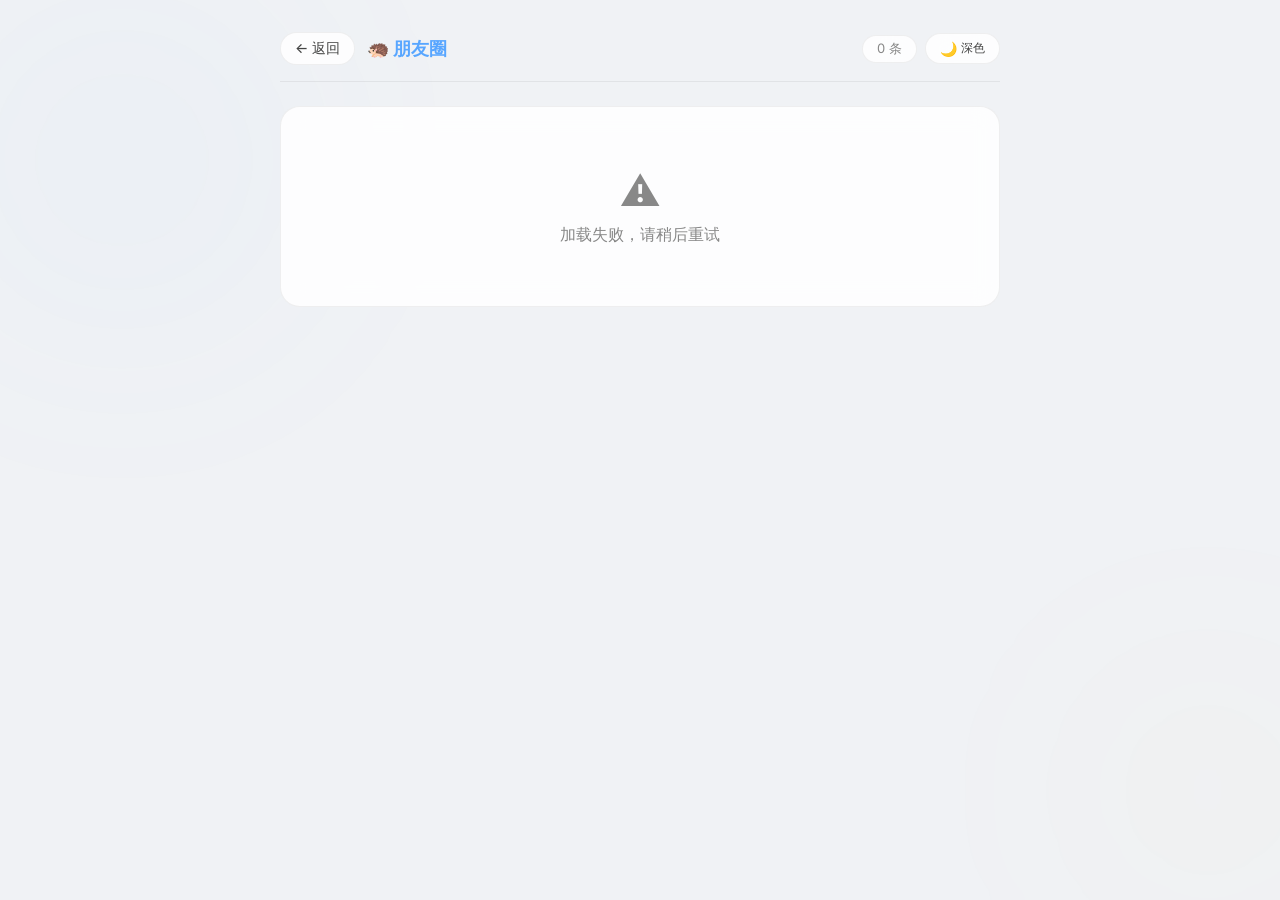
==== FriendQuan.html @ 76ad2bd4 "Add files via upload" ====
<!DOCTYPE html>
<html lang="zh-CN">
<head>
    <meta charset="UTF-8" />
    <meta name="viewport" content="width=device-width, initial-scale=1.0, maximum-scale=1.0, user-scalable=yes" />
    <title>朋友圈</title>

    <link rel="preconnect" href="https://fonts.googleapis.com" />
    <link rel="preconnect" href="https://fonts.gstatic.com" crossorigin />
    <link href="https://fonts.googleapis.com/css2?family=Inter:opsz,wght@14..32,400;14..32,500;14..32,600;14..32,700&display=swap" rel="stylesheet" />

    <script src="https://cdnjs.cloudflare.com/ajax/libs/gsap/3.12.5/gsap.min.js" defer></script>
    <script src="https://cdnjs.cloudflare.com/ajax/libs/gsap/3.12.5/ScrollTrigger.min.js" defer></script>

    <style>
        /* ================================================================
           深色/浅色模式
        ================================================================ */
        :root {
            --bg-body: #f0f2f5;
            --bg-card: rgba(255, 255, 255, 0.85);
            --bg-card-hover: rgba(255, 255, 255, 0.95);
            --text-primary: #1a1a2e;
            --text-secondary: #444;
            --text-muted: #888;
            --border-color: rgba(0, 0, 0, 0.06);
            --shadow-card: 0 4px 16px rgba(0, 0, 0, 0.04);
            --shadow-hover: 0 8px 32px rgba(0, 0, 0, 0.08);
            --radius-lg: 20px;
            --radius-md: 14px;
            --transition-base: 0.25s cubic-bezier(0.4, 0, 0.2, 1);
            --transition-spring: 0.6s cubic-bezier(0.34, 1.56, 0.64, 1);
            --accent: #58a6ff;
            --glass-border: rgba(255, 255, 255, 0.5);
            /* 置顶标签（微信风格） */
            --pinned-tag-bg: rgba(0, 0, 0, 0.06);
            --pinned-tag-text: #888;
        }

        [data-theme="dark"] {
            --bg-body: #0a0a0f;
            --bg-card: rgba(255, 255, 255, 0.05);
            --bg-card-hover: rgba(255, 255, 255, 0.08);
            --text-primary: #ffffff;
            --text-secondary: rgba(255, 255, 255, 0.75);
            --text-muted: rgba(255, 255, 255, 0.4);
            --border-color: rgba(255, 255, 255, 0.06);
            --shadow-card: 0 4px 16px rgba(0, 0, 0, 0.3);
            --shadow-hover: 0 8px 32px rgba(0, 0, 0, 0.5);
            --glass-border: rgba(255, 255, 255, 0.06);
            --pinned-tag-bg: rgba(255, 255, 255, 0.06);
            --pinned-tag-text: rgba(255, 255, 255, 0.4);
        }

        /* ================================================================
           全局
        ================================================================ */
        * {
            margin: 0;
            padding: 0;
            box-sizing: border-box;
        }

        body {
            font-family: 'Inter', -apple-system, 'PingFang SC', 'Segoe UI', Roboto, sans-serif;
            background: var(--bg-body);
            color: var(--text-primary);
            min-height: 100vh;
            padding: 20px 16px 60px;
            transition: background 0.5s ease, color 0.5s ease;
            -webkit-font-smoothing: antialiased;
            overflow-x: hidden;
        }

        /* ===== 动态光晕背景 ===== */
        .bg-glow {
            position: fixed;
            top: 0;
            left: 0;
            width: 100%;
            height: 100%;
            z-index: 0;
            pointer-events: none;
        }
        .bg-glow::before,
        .bg-glow::after {
            content: '';
            position: absolute;
            border-radius: 50%;
            filter: blur(120px);
            opacity: 0.5;
            transition: all 2s ease;
        }
        .bg-glow::before {
            width: 500px;
            height: 500px;
            top: -10%;
            left: -10%;
            background: radial-gradient(circle, rgba(88, 166, 255, 0.12) 0%, transparent 70%);
        }
        .bg-glow::after {
            width: 400px;
            height: 400px;
            bottom: -10%;
            right: -10%;
            background: radial-gradient(circle, rgba(255, 180, 60, 0.08) 0%, transparent 70%);
        }
        [data-theme="dark"] .bg-glow::before {
            background: radial-gradient(circle, rgba(88, 166, 255, 0.18) 0%, transparent 70%);
        }
        [data-theme="dark"] .bg-glow::after {
            background: radial-gradient(circle, rgba(255, 180, 60, 0.10) 0%, transparent 70%);
        }

        /* ===== 容器 ===== */
        .container {
            position: relative;
            z-index: 1;
            max-width: 720px;
            margin: 0 auto;
        }

        /* ===== 顶部导航 ===== */
        .header {
            display: flex;
            align-items: center;
            justify-content: space-between;
            gap: 12px;
            padding: 12px 0 16px;
            border-bottom: 1px solid var(--border-color);
            margin-bottom: 24px;
            transition: border-color 0.5s ease;
        }

        .header-left {
            display: flex;
            align-items: center;
            gap: 12px;
        }
        .header-left .back-link {
            color: var(--text-secondary);
            text-decoration: none;
            font-size: 14px;
            font-weight: 500;
            padding: 6px 14px;
            border-radius: 30px;
            background: var(--bg-card);
            border: 1px solid var(--border-color);
            transition: all var(--transition-base);
            backdrop-filter: blur(12px);
        }
        .header-left .back-link:hover {
            background: var(--bg-card-hover);
            border-color: var(--accent);
        }
        .header-left .logo {
            font-size: 18px;
            font-weight: 700;
            color: var(--text-primary);
            transition: color 0.5s ease;
        }
        .header-left .logo span {
            color: var(--accent);
        }

        .header-right {
            display: flex;
            align-items: center;
            gap: 8px;
        }

        .theme-toggle {
            background: var(--bg-card);
            border: 1px solid var(--border-color);
            border-radius: 30px;
            padding: 6px 14px;
            cursor: pointer;
            font-size: 14px;
            color: var(--text-secondary);
            transition: all var(--transition-base);
            font-family: inherit;
            display: flex;
            align-items: center;
            gap: 4px;
            backdrop-filter: blur(12px);
        }
        .theme-toggle:hover {
            background: var(--bg-card-hover);
            border-color: var(--accent);
        }
        .theme-toggle:active {
            transform: scale(0.93);
        }
        .theme-toggle .theme-label {
            font-size: 12px;
            font-weight: 500;
        }

        .count-badge {
            font-size: 13px;
            color: var(--text-muted);
            background: var(--bg-card);
            padding: 4px 14px;
            border-radius: 30px;
            border: 1px solid var(--border-color);
            transition: all 0.5s ease;
            backdrop-filter: blur(12px);
        }

        /* ================================================================
           朋友圈列表
        ================================================================ */
        .feed-list {
            display: flex;
            flex-direction: column;
            gap: 16px;
        }

        /* ===== 卡片样式（玻璃拟态 + 微信风格置顶） ===== */
        .feed-item {
            background: var(--bg-card);
            border: 1px solid var(--border-color);
            border-radius: var(--radius-lg);
            padding: 20px 22px;
            backdrop-filter: blur(20px);
            -webkit-backdrop-filter: blur(20px);
            box-shadow: var(--shadow-card);
            transition: all var(--transition-spring);
            cursor: pointer;
            position: relative;
        }
        .feed-item:hover {
            transform: translateY(-4px);
            box-shadow: var(--shadow-hover);
            border-color: var(--accent);
        }
        .feed-item:active {
            transform: scale(0.98);
            transition-duration: 0.08s;
        }

        /* ===== 置顶样式：微信风格标签（非黄线） ===== */
        .feed-item.pinned {
            /* 去掉黄线 */
        }
        .feed-item .pinned-tag {
            font-size: 11px;
            font-weight: 500;
            color: var(--pinned-tag-text);
            background: var(--pinned-tag-bg);
            padding: 1px 12px;
            border-radius: 12px;
            letter-spacing: 0.3px;
            display: inline-block;
            margin-right: 6px;
            transition: all 0.5s ease;
            border: 1px solid var(--border-color);
        }

        /* ===== 卡片头部 ===== */
        .feed-item .feed-header {
            display: flex;
            align-items: center;
            gap: 12px;
            margin-bottom: 8px;
        }
        .feed-item .feed-header .avatar {
            width: 44px;
            height: 44px;
            border-radius: 50%;
            object-fit: cover;
            background: var(--bg-body);
            border: 1px solid var(--border-color);
            flex-shrink: 0;
        }
        .feed-item .feed-header .meta {
            flex: 1;
            min-width: 0;
        }
        .feed-item .feed-header .meta .name {
            font-size: 15px;
            font-weight: 600;
            color: var(--text-primary);
            transition: color 0.5s ease;
        }
        .feed-item .feed-header .meta .date {
            font-size: 12px;
            color: var(--text-muted);
            transition: color 0.5s ease;
        }

        /* ===== 卡片标题（置顶标签在这里） ===== */
        .feed-item .feed-title {
            font-size: 17px;
            font-weight: 600;
            color: var(--text-primary);
            margin-bottom: 4px;
            transition: color 0.5s ease;
            display: flex;
            align-items: center;
            gap: 6px;
            flex-wrap: wrap;
        }

        /* ===== 卡片内容 ===== */
        .feed-item .feed-content {
            font-size: 15px;
            line-height: 1.8;
            color: var(--text-secondary);
            transition: color 0.5s ease;
            white-space: pre-wrap;
            word-break: break-word;
        }
        .feed-item .feed-content img {
            max-width: 100%;
            border-radius: var(--radius-md);
            margin: 6px 0;
        }

        /* ===== 媒体网格 ===== */
        .feed-item .feed-media {
            display: grid;
            grid-template-columns: repeat(3, 1fr);
            gap: 4px;
            margin-top: 12px;
        }
        .feed-item .feed-media.one {
            grid-template-columns: 1fr;
        }
        .feed-item .feed-media.two {
            grid-template-columns: 1fr 1fr;
        }
        .feed-item .feed-media img,
        .feed-item .feed-media video {
            width: 100%;
            aspect-ratio: 1 / 1;
            object-fit: cover;
            border-radius: var(--radius-sm);
            background: var(--bg-body);
            cursor: pointer;
            transition: transform var(--transition-base);
        }
        .feed-item .feed-media img:hover,
        .feed-item .feed-media video:hover {
            transform: scale(1.02);
        }

        /* ===== 修改标记 ===== */
        .feed-item .feed-modified {
            font-size: 12px;
            color: var(--text-muted);
            margin-top: 8px;
            transition: color 0.5s ease;
        }

        /* ================================================================
           空状态
        ================================================================ */
        .empty-state {
            text-align: center;
            padding: 60px 20px;
            color: var(--text-muted);
            background: var(--bg-card);
            border: 1px solid var(--border-color);
            border-radius: var(--radius-lg);
            backdrop-filter: blur(12px);
            transition: all 0.5s ease;
        }
        .empty-state .empty-icon {
            font-size: 40px;
            margin-bottom: 8px;
        }

        /* ================================================================
           图片模态框
        ================================================================ */
        .img-modal {
            display: none;
            position: fixed;
            top: 0;
            left: 0;
            width: 100%;
            height: 100%;
            background: rgba(0, 0, 0, 0.88);
            backdrop-filter: blur(20px);
            z-index: 9999;
            align-items: center;
            justify-content: center;
            cursor: pointer;
            padding: 20px;
        }
        .img-modal.active {
            display: flex;
        }
        .img-modal img {
            max-width: 90%;
            max-height: 85%;
            object-fit: contain;
            border-radius: var(--radius-sm);
            animation: modalZoom 0.35s cubic-bezier(0.22, 1, 0.36, 1);
        }
        @keyframes modalZoom {
            from {
                opacity: 0;
                transform: scale(0.92);
            }
            to {
                opacity: 1;
                transform: scale(1);
            }
        }
        .img-modal .close-hint {
            position: fixed;
            bottom: 30px;
            left: 50%;
            transform: translateX(-50%);
            color: rgba(255, 255, 255, 0.3);
            font-size: 13px;
        }

        /* ================================================================
           GSAP 初始隐藏
        ================================================================ */
        .reveal {
            opacity: 0;
            transform: translateY(40px);
        }

        /* ================================================================
           响应式
        ================================================================ */
        @media (max-width: 600px) {
            body {
                padding: 12px 10px 40px;
            }
            .header {
                padding: 8px 0 12px;
            }
            .header-left .logo {
                font-size: 15px;
            }
            .header-left .back-link {
                font-size: 12px;
                padding: 4px 10px;
            }
            .theme-toggle {
                padding: 4px 10px;
                font-size: 12px;
            }
            .theme-toggle .theme-label {
                font-size: 10px;
            }
            .count-badge {
                font-size: 11px;
                padding: 3px 10px;
            }
            .feed-item {
                padding: 14px 16px;
            }
            .feed-item .feed-title {
                font-size: 15px;
            }
            .feed-item .feed-content {
                font-size: 14px;
            }
            .feed-item .feed-media {
                grid-template-columns: repeat(3, 1fr);
            }
            .feed-item .feed-media.one {
                grid-template-columns: 1fr;
            }
            .feed-item .feed-media.two {
                grid-template-columns: 1fr 1fr;
            }
            .feed-item .feed-header .avatar {
                width: 36px;
                height: 36px;
            }
            .feed-item .pinned-tag {
                font-size: 10px;
                padding: 0px 10px;
            }
        }
        @media (max-width: 400px) {
            .feed-item .feed-title {
                font-size: 14px;
            }
            .feed-item .feed-content {
                font-size: 13px;
            }
        }

        @media (prefers-reduced-motion: reduce) {
            * {
                animation-duration: 0.01ms !important;
                transition-duration: 0.01ms !important;
            }
            .reveal {
                opacity: 1 !important;
                transform: none !important;
            }
        }
    </style>
</head>
<body>

    <!-- ===== 动态光晕背景 ===== -->
    <div class="bg-glow"></div>

    <!-- ===== 容器 ===== -->
    <div class="container">

        <!-- ===== 顶部导航 ===== -->
        <header class="header">
            <div class="header-left">
                <a class="back-link" href="index.html">← 返回</a>
                <div class="logo">🦔 <span>朋友圈</span></div>
            </div>
            <div class="header-right">
                <span class="count-badge" id="countBadge">0 条</span>
                <button class="theme-toggle" id="themeToggle">
                    <span id="themeIcon">🌙</span>
                    <span class="theme-label" id="themeLabel">深色</span>
                </button>
            </div>
        </header>

        <!-- ===== 朋友圈列表 ===== -->
        <div class="feed-list" id="feedList">
            <div class="empty-state">
                <div class="empty-icon">📭</div>
                <div>加载中...</div>
            </div>
        </div>

    </div>

    <!-- ===== 图片模态框 ===== -->
    <div class="img-modal" id="imgModal" onclick="closeImgModal()">
        <img id="modalImg" src="" alt="查看大图" />
        <div class="close-hint">点击任意处关闭</div>
    </div>

    <script>
        // ================================================================
        // 配置
        // ================================================================
        const BLOG_REPO = 'xiaociwei01/CiweiBlog';
        const DETAIL_PAGE = 'https://xiaociwei01.github.io/CiweiBlog/Xiangqingye.html';
        const THEME_KEY = 'ciwei_home_theme';
        const AVATAR_URL = 'https://xiaociwei01.github.io/CiweiHome/ciweitouxiang.jpg';
        const NICKNAME = 'LouFoong';

        // ================================================================
        // DOM 引用
        // ================================================================
        const $ = id => document.getElementById(id);
        const feedList = $('feedList');

        // ================================================================
        // 工具函数
        // ================================================================
        function buildCdnUrl(path) {
            if (!path) return '';
            if (path.startsWith('http://') || path.startsWith('https://')) return path;
            const localImages = ['ciweitouxiang.jpg', 'wechat_qr.jpg', 'qq_qr.jpg'];
            if (localImages.includes(path)) {
                return `https://xiaociwei01.github.io/CiweiHome/${path}`;
            }
            return `https://cdn.jsdelivr.net/gh/${BLOG_REPO}@main/${path}`;
        }

        function formatDate(dateStr) {
            if (!dateStr) return '未知日期';
            try {
                const d = new Date(dateStr);
                if (isNaN(d.getTime())) return dateStr;
                const y = d.getFullYear();
                const m = String(d.getMonth() + 1).padStart(2, '0');
                const day = String(d.getDate()).padStart(2, '0');
                return `${y}-${m}-${day}`;
            } catch {
                return dateStr;
            }
        }

        function renderMarkdown(text) {
            if (!text) return '';
            let html = text
                .replace(/!\[.*?\]\((.*?)\)/g, (match, url) => {
                    const fullUrl = buildCdnUrl(url);
                    return `<img src="${fullUrl}" alt="图片" loading="lazy" onclick="openImgModal(this.src)" />`;
                })
                .replace(/\*\*(.*?)\*\*/g, '<strong>$1</strong>')
                .replace(/\n/g, '<br />');
            return html;
        }

        // ================================================================
        // 主题切换
        // ================================================================
        function getPreferredTheme() {
            const saved = localStorage.getItem(THEME_KEY);
            if (saved === 'dark' || saved === 'light') return saved;
            return window.matchMedia('(prefers-color-scheme: dark)').matches ? 'dark' : 'light';
        }

        function applyTheme(theme) {
            document.documentElement.setAttribute('data-theme', theme);
            localStorage.setItem(THEME_KEY, theme);
            const icon = $('themeIcon');
            const label = $('themeLabel');
            if (theme === 'dark') {
                icon.textContent = '☀️';
                label.textContent = '浅色';
            } else {
                icon.textContent = '🌙';
                label.textContent = '深色';
            }
        }

        function toggleTheme() {
            const current = document.documentElement.getAttribute('data-theme') || 'light';
            applyTheme(current === 'dark' ? 'light' : 'dark');
        }

        applyTheme(getPreferredTheme());
        window.matchMedia('(prefers-color-scheme: dark)').addEventListener('change', (e) => {
            if (!localStorage.getItem(THEME_KEY)) {
                applyTheme(e.matches ? 'dark' : 'light');
            }
        });
        $('themeToggle').addEventListener('click', toggleTheme);

        // ================================================================
        // 加载数据（原版逻辑：从 CiweiBlog 加载）
        // ================================================================
        let loadedPosts = [];

        async function loadPosts() {
            feedList.innerHTML =
                `<div class="empty-state"><div class="empty-icon">📭</div><div>加载中...</div></div>`;

            try {
                // 1. 尝试从 jsDelivr 加载 index.json（带时间戳防缓存）
                const t = Date.now();
                let url =
                    `https://cdn.jsdelivr.net/gh/${BLOG_REPO}@main/posts/index.json?t=${t}`;
                let res = await fetch(url, { cache: 'no-store' });

                if (!res.ok) {
                    // 2. 回退到 raw
                    url = `https://raw.githubusercontent.com/${BLOG_REPO}/main/posts/index.json?t=${t}`;
                    res = await fetch(url, { cache: 'no-store' });
                    if (!res.ok) {
                        // 3. 最后回退到 API 逐篇加载
                        await loadFromAPI();
                        return;
                    }
                }

                const posts = await res.json();
                if (Array.isArray(posts) && posts.length > 0) {
                    loadedPosts = posts;
                    renderPosts(posts);
                } else {
                    await loadFromAPI();
                }
            } catch (err) {
                console.warn('CDN 加载失败，尝试 API', err);
                await loadFromAPI();
            }
        }

        async function loadFromAPI() {
            try {
                const apiUrl = `https://api.github.com/repos/${BLOG_REPO}/contents/posts`;
                const res = await fetch(apiUrl, { cache: 'no-store' });
                if (!res.ok) throw new Error('API 请求失败');
                const files = await res.json();
                const mdFiles = files.filter(f => f.name.endsWith('.md'));

                if (mdFiles.length === 0) {
                    renderPosts([]);
                    return;
                }

                const tasks = mdFiles.map(async (post) => {
                    try {
                        const contentRes = await fetch(post.download_url, { cache: 'no-store' });
                        if (!contentRes.ok) return null;
                        const contentText = await contentRes.text();
                        return parsePostFromMarkdown(contentText, post.name);
                    } catch {
                        return null;
                    }
                });

                const results = await Promise.all(tasks);
                const validPosts = results.filter(p => p !== null);
                loadedPosts = validPosts;
                renderPosts(validPosts);
            } catch (err) {
                feedList.innerHTML =
                    `<div class="empty-state"><div class="empty-icon">⚠️</div><div>加载失败，请稍后重试</div></div>`;
                console.error('加载失败:', err);
            }
        }

        // ================================================================
        // 解析 Markdown（原版逻辑）
        // ================================================================
        function parsePostFromMarkdown(contentText, filename) {
            const lines = contentText.split('\n');
            let title = filename.replace('.md', '');
            let date = '未知日期';
            let tags = '';
            let pinned = false;
            let modified = '';
            let bodyStart = 0;

            if (lines[0] === '---') {
                const end = lines.indexOf('---', 1);
                if (end !== -1) {
                    lines.slice(1, end).forEach(line => {
                        if (line.startsWith('title:')) title = line.replace('title:', '').trim();
                        if (line.startsWith('date:')) date = line.replace('date:', '').trim();
                        if (line.startsWith('tags:')) tags = line.replace('tags:', '').trim();
                        if (line.startsWith('pinned:')) pinned = line.replace('pinned:', '').trim() === 'true';
                        if (line.startsWith('modified:')) modified = line.replace('modified:', '').trim();
                    });
                    bodyStart = end + 1;
                }
            }

            const body = lines.slice(bodyStart).join('\n').trim();

            // 提取图片
            const images = [];
            const imgRegex = /!\[.*?\]\((.*?)\)/g;
            let imgMatch;
            while ((imgMatch = imgRegex.exec(body)) !== null) {
                let url = imgMatch[1];
                if (!url.startsWith('http')) {
                    url = `https://cdn.jsdelivr.net/gh/${BLOG_REPO}@main/images/${url}`;
                }
                images.push(url);
            }

            // 提取视频
            const videos = [];
            const vidRegex = /<video[^>]*src="([^"]*)"[^>]*>/g;
            let vidMatch;
            while ((vidMatch = vidRegex.exec(body)) !== null) {
                let url = vidMatch[1];
                if (!url.startsWith('http')) {
                    url = `https://cdn.jsdelivr.net/gh/${BLOG_REPO}@main/images/${url}`;
                }
                videos.push(url);
            }

            let textBody = body;
            textBody = textBody.replace(/!\[.*?\]\(.*?\)/g, '');
            textBody = textBody.replace(/<video[^>]*>.*?<\/video>/g, '');
            textBody = textBody.replace(/\n{3,}/g, '\n\n').trim();

            const tagsArray = tags.split(',').map(t => t.trim()).filter(t => t);

            return {
                filename,
                title,
                date,
                tags: tagsArray,
                body: textBody,
                images,
                videos,
                pinned,
                modified
            };
        }

        // ================================================================
        // 渲染朋友圈（微信风格置顶标签）
        // ================================================================
        function renderPosts(posts) {
            if (!posts || posts.length === 0) {
                feedList.innerHTML =
                    `<div class="empty-state"><div class="empty-icon">📭</div><div>暂无动态</div></div>`;
                $('countBadge').textContent = '0 条';
                return;
            }

            $('countBadge').textContent = posts.length + ' 条';

            // 排序：置顶优先 + 文件名降序
            const sorted = [...posts].sort((a, b) => {
                if (a.pinned && !b.pinned) return -1;
                if (!a.pinned && b.pinned) return 1;
                return (b.filename || '').localeCompare(a.filename || '');
            });

            let html = '';
            sorted.forEach((post) => {
                // ===== 微信风格置顶标签 =====
                const pinnedTag = post.pinned ?
                    `<span class="pinned-tag">🔝 置顶</span>` :
                    '';

                const contentHtml = renderMarkdown(post.body || '');
                const displayDate = formatDate(post.date);

                // 媒体
                const allMedia = [...(post.images || []), ...(post.videos || [])];
                let mediaHtml = '';
                if (allMedia.length > 0) {
                    const count = allMedia.length;
                    let gridClass = 'one';
                    if (count === 2) gridClass = 'two';
                    else if (count >= 3) gridClass = '';

                    const items = allMedia.slice(0, 6).map(url => {
                        const isVideo = url.match(/\.(mp4|mov|webm)$/i);
                        if (isVideo) {
                            return `<video src="${url}" muted playsinline loading="lazy"></video>`;
                        }
                        return `<img src="${url}" alt="媒体" loading="lazy" onclick="openImgModal(this.src)" />`;
                    }).join('');

                    mediaHtml = `<div class="feed-media ${gridClass}">${items}</div>`;
                    if (count > 6) {
                        mediaHtml +=
                            `<div style="font-size:12px;color:var(--text-muted);margin-top:4px;">+${count - 6} 更多</div>`;
                    }
                }

                const modifiedHtml = post.modified ?
                    `<div class="feed-modified">✏️ 已修改 ${formatDate(post.modified)}</div>` :
                    '';

                // 卡片点击跳转详情页
                const detailUrl = `${DETAIL_PAGE}?file=${encodeURIComponent(post.filename)}`;

                html += `
                    <div class="feed-item reveal ${post.pinned ? 'pinned' : ''}" onclick="window.open('${detailUrl}', '_blank')">
                        <div class="feed-header">
                            <img class="avatar" src="${AVATAR_URL}" alt="头像" />
                            <div class="meta">
                                <div class="name">${NICKNAME}</div>
                                <div class="date">${displayDate}</div>
                            </div>
                        </div>
                        <div class="feed-title">
                            ${pinnedTag} ${post.title || '无标题'}
                        </div>
                        <div class="feed-content">${contentHtml}</div>
                        ${mediaHtml}
                        ${modifiedHtml}
                    </div>
                `;
            });

            feedList.innerHTML = html;
        }

        // ================================================================
        // 图片模态框
        // ================================================================
        function openImgModal(src) {
            if (!src) return;
            const modal = $('imgModal');
            const img = $('modalImg');
            img.src = src;
            modal.classList.add('active');
            document.body.style.overflow = 'hidden';
        }

        function closeImgModal() {
            const modal = $('imgModal');
            modal.classList.remove('active');
            document.body.style.overflow = '';
        }

        document.addEventListener('keydown', (e) => {
            if (e.key === 'Escape') closeImgModal();
        });

        // ================================================================
        // GSAP 滚动入场动画
        // ================================================================
        function initGSAP() {
            if (typeof gsap === 'undefined' || typeof ScrollTrigger === 'undefined') {
                setTimeout(initGSAP, 500);
                return;
            }

            gsap.registerPlugin(ScrollTrigger);

            const reveals = document.querySelectorAll('.feed-item.reveal');

            reveals.forEach((el, i) => {
                gsap.fromTo(el, {
                        opacity: 0,
                        y: 50,
                        scale: 0.95,
                    }, {
                        opacity: 1,
                        y: 0,
                        scale: 1,
                        duration: 0.9,
                        ease: 'power4.out',
                        delay: i * 0.06,
                        scrollTrigger: {
                            trigger: el,
                            start: 'top 92%',
                            end: 'top 40%',
                            scrub: 1.0,
                            toggleActions: 'play reverse play reverse',
                        },
                    }
                );
            });

            // 头部
            const header = document.querySelector('.header');
            if (header) {
                gsap.from(header, {
                    opacity: 0,
                    y: -20,
                    duration: 0.6,
                    ease: 'power3.out',
                    delay: 0.1,
                });
            }

            console.log('🚀 FriendQuan GSAP 动画已启动');
        }

        // ================================================================
        // 启动
        // ================================================================
        loadPosts();

        // 延迟启动 GSAP，等待 DOM 渲染
        setTimeout(initGSAP, 500);

        console.log('🦔 FriendQuan 已启动（新版视觉 + 微信置顶标签 + 原版数据）');
        console.log('📦 博客仓库:', BLOG_REPO);
        console.log('📄 详情页:', DETAIL_PAGE);
    </script>

</body>
</html>
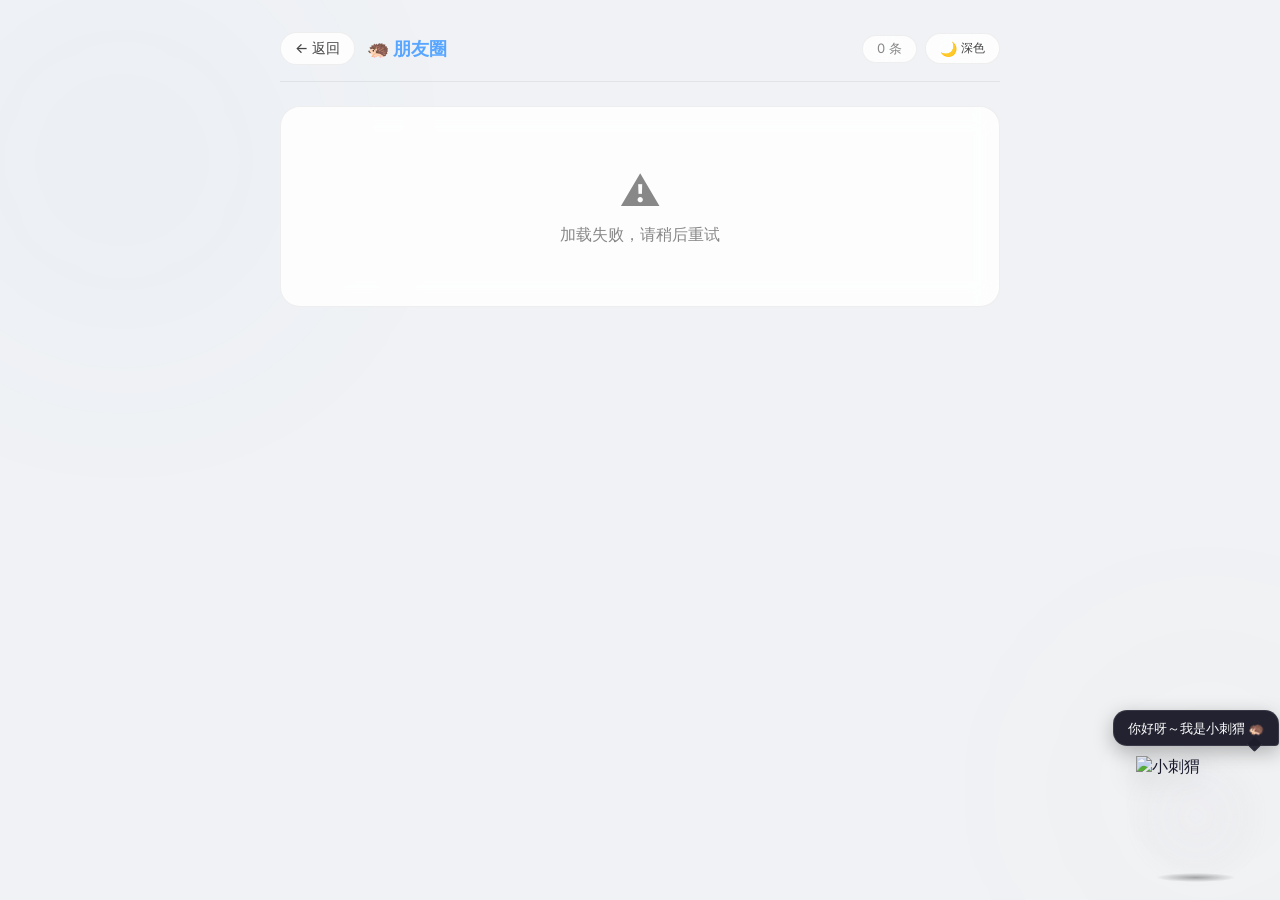
==== commit 7730fb4b: "Add files via upload" ====
--- a/FriendQuan.html
+++ b/FriendQuan.html
@@ -28,11 +28,11 @@
             --shadow-hover: 0 8px 32px rgba(0, 0, 0, 0.08);
             --radius-lg: 20px;
             --radius-md: 14px;
+            --radius-sm: 10px;
             --transition-base: 0.25s cubic-bezier(0.4, 0, 0.2, 1);
             --transition-spring: 0.6s cubic-bezier(0.34, 1.56, 0.64, 1);
             --accent: #58a6ff;
             --glass-border: rgba(255, 255, 255, 0.5);
-            /* 置顶标签（微信风格） */
             --pinned-tag-bg: rgba(0, 0, 0, 0.06);
             --pinned-tag-text: #888;
         }
@@ -216,7 +216,6 @@
             gap: 16px;
         }
 
-        /* ===== 卡片样式（玻璃拟态 + 微信风格置顶） ===== */
         .feed-item {
             background: var(--bg-card);
             border: 1px solid var(--border-color);
@@ -239,10 +238,6 @@
             transition-duration: 0.08s;
         }
 
-        /* ===== 置顶样式：微信风格标签（非黄线） ===== */
-        .feed-item.pinned {
-            /* 去掉黄线 */
-        }
         .feed-item .pinned-tag {
             font-size: 11px;
             font-weight: 500;
@@ -257,7 +252,6 @@
             border: 1px solid var(--border-color);
         }
 
-        /* ===== 卡片头部 ===== */
         .feed-item .feed-header {
             display: flex;
             align-items: center;
@@ -289,7 +283,6 @@
             transition: color 0.5s ease;
         }
 
-        /* ===== 卡片标题（置顶标签在这里） ===== */
         .feed-item .feed-title {
             font-size: 17px;
             font-weight: 600;
@@ -302,7 +295,6 @@
             flex-wrap: wrap;
         }
 
-        /* ===== 卡片内容 ===== */
         .feed-item .feed-content {
             font-size: 15px;
             line-height: 1.8;
@@ -317,7 +309,6 @@
             margin: 6px 0;
         }
 
-        /* ===== 媒体网格 ===== */
         .feed-item .feed-media {
             display: grid;
             grid-template-columns: repeat(3, 1fr);
@@ -330,22 +321,33 @@
         .feed-item .feed-media.two {
             grid-template-columns: 1fr 1fr;
         }
-        .feed-item .feed-media img,
-        .feed-item .feed-media video {
+
+        /* ===== 图片：完整显示，比例正确 ===== */
+        .feed-item .feed-media img {
             width: 100%;
             aspect-ratio: 1 / 1;
-            object-fit: cover;
+            object-fit: contain;
             border-radius: var(--radius-sm);
             background: var(--bg-body);
             cursor: pointer;
             transition: transform var(--transition-base);
         }
+        /* ===== 视频：完整显示，比例正确 ===== */
+        .feed-item .feed-media video {
+            width: 100%;
+            aspect-ratio: 1 / 1;
+            object-fit: contain;
+            border-radius: var(--radius-sm);
+            background: #000;
+            cursor: pointer;
+            transition: transform var(--transition-base);
+        }
+
         .feed-item .feed-media img:hover,
         .feed-item .feed-media video:hover {
             transform: scale(1.02);
         }
 
-        /* ===== 修改标记 ===== */
         .feed-item .feed-modified {
             font-size: 12px;
             color: var(--text-muted);
@@ -513,7 +515,7 @@
         <!-- ===== 顶部导航 ===== -->
         <header class="header">
             <div class="header-left">
-                <a class="back-link" href="index.html">← 返回</a>
+                <a class="back-link" href="/CiweiHome/">← 返回</a>
                 <div class="logo">🦔 <span>朋友圈</span></div>
             </div>
             <div class="header-right">
@@ -586,13 +588,24 @@
 
         function renderMarkdown(text) {
             if (!text) return '';
+
+            // 先转义所有 HTML 标签（让 <br> <dr> 等显示为纯文本）
             let html = text
+                .replace(/&/g, '&amp;')
+                .replace(/</g, '&lt;')
+                .replace(/>/g, '&gt;')
+                .replace(/"/g, '&quot;')
+                .replace(/'/g, '&#039;');
+
+            // 再处理 Markdown 语法
+            html = html
                 .replace(/!\[.*?\]\((.*?)\)/g, (match, url) => {
                     const fullUrl = buildCdnUrl(url);
                     return `<img src="${fullUrl}" alt="图片" loading="lazy" onclick="openImgModal(this.src)" />`;
                 })
                 .replace(/\*\*(.*?)\*\*/g, '<strong>$1</strong>')
                 .replace(/\n/g, '<br />');
+
             return html;
         }
 
@@ -633,9 +646,10 @@
         $('themeToggle').addEventListener('click', toggleTheme);
 
         // ================================================================
-        // 加载数据（原版逻辑：从 CiweiBlog 加载）
+        // 加载数据
         // ================================================================
         let loadedPosts = [];
+        let gsapInitialized = false;
 
         async function loadPosts() {
             feedList.innerHTML =
@@ -708,7 +722,7 @@
         }
 
         // ================================================================
-        // 解析 Markdown（原版逻辑）
+        // 解析 Markdown
         // ================================================================
         function parsePostFromMarkdown(contentText, filename) {
             const lines = contentText.split('\n');
@@ -735,7 +749,6 @@
 
             const body = lines.slice(bodyStart).join('\n').trim();
 
-            // 提取图片
             const images = [];
             const imgRegex = /!\[.*?\]\((.*?)\)/g;
             let imgMatch;
@@ -747,7 +760,6 @@
                 images.push(url);
             }
 
-            // 提取视频
             const videos = [];
             const vidRegex = /<video[^>]*src="([^"]*)"[^>]*>/g;
             let vidMatch;
@@ -780,7 +792,7 @@
         }
 
         // ================================================================
-        // 渲染朋友圈（微信风格置顶标签）
+        // 渲染朋友圈
         // ================================================================
         function renderPosts(posts) {
             if (!posts || posts.length === 0) {
@@ -801,15 +813,15 @@
 
             let html = '';
             sorted.forEach((post) => {
-                // ===== 微信风格置顶标签 =====
-                const pinnedTag = post.pinned ?
+                // ===== 置顶标签判断（兼容布尔值和字符串） =====
+                const isPinned = post.pinned === true || post.pinned === 'true';
+                const pinnedTag = isPinned ?
                     `<span class="pinned-tag">🔝 置顶</span>` :
                     '';
 
                 const contentHtml = renderMarkdown(post.body || '');
                 const displayDate = formatDate(post.date);
 
-                // 媒体
                 const allMedia = [...(post.images || []), ...(post.videos || [])];
                 let mediaHtml = '';
                 if (allMedia.length > 0) {
@@ -837,11 +849,10 @@
                     `<div class="feed-modified">✏️ 已修改 ${formatDate(post.modified)}</div>` :
                     '';
 
-                // 卡片点击跳转详情页
                 const detailUrl = `${DETAIL_PAGE}?file=${encodeURIComponent(post.filename)}`;
 
                 html += `
-                    <div class="feed-item reveal ${post.pinned ? 'pinned' : ''}" onclick="window.open('${detailUrl}', '_blank')">
+                    <div class="feed-item reveal" onclick="window.open('${detailUrl}', '_blank')">
                         <div class="feed-header">
                             <img class="avatar" src="${AVATAR_URL}" alt="头像" />
                             <div class="meta">
@@ -860,6 +871,12 @@
             });
 
             feedList.innerHTML = html;
+
+            // ================================================================
+            // 🆕 关键修复：渲染完成后再初始化 GSAP
+            // 确保 .feed-item.reveal 元素已经存在于 DOM 中
+            // ================================================================
+            setTimeout(initGSAP, 50);
         }
 
         // ================================================================
@@ -888,14 +905,25 @@
         // GSAP 滚动入场动画
         // ================================================================
         function initGSAP() {
+            // ===== 防重复初始化 =====
+            if (gsapInitialized) return;
+
             if (typeof gsap === 'undefined' || typeof ScrollTrigger === 'undefined') {
-                setTimeout(initGSAP, 500);
+                // GSAP 还没加载完，稍后重试
+                setTimeout(initGSAP, 300);
                 return;
             }
 
+            gsapInitialized = true;
             gsap.registerPlugin(ScrollTrigger);
 
             const reveals = document.querySelectorAll('.feed-item.reveal');
+
+            // 如果没有元素，不初始化（避免空跑）
+            if (reveals.length === 0) {
+                gsapInitialized = false;
+                return;
+            }
 
             reveals.forEach((el, i) => {
                 gsap.fromTo(el, {
@@ -920,7 +948,6 @@
                 );
             });
 
-            // 头部
             const header = document.querySelector('.header');
             if (header) {
                 gsap.from(header, {
@@ -940,13 +967,14 @@
         // ================================================================
         loadPosts();
 
-        // 延迟启动 GSAP，等待 DOM 渲染
-        setTimeout(initGSAP, 500);
-
-        console.log('🦔 FriendQuan 已启动（新版视觉 + 微信置顶标签 + 原版数据）');
+        console.log('🦔 FriendQuan 已启动（图片 contain + GSAP 时机修复）');
         console.log('📦 博客仓库:', BLOG_REPO);
         console.log('📄 详情页:', DETAIL_PAGE);
     </script>
 
+<!-- 🦔 刺猬宠物 -->
+<link rel="stylesheet" href="https://xiaociwei01.github.io/CiweiHome/ciweipet.css">
+<script src="https://xiaociwei01.github.io/CiweiHome/ciweipet.js" defer></script>
+
 </body>
 </html>
